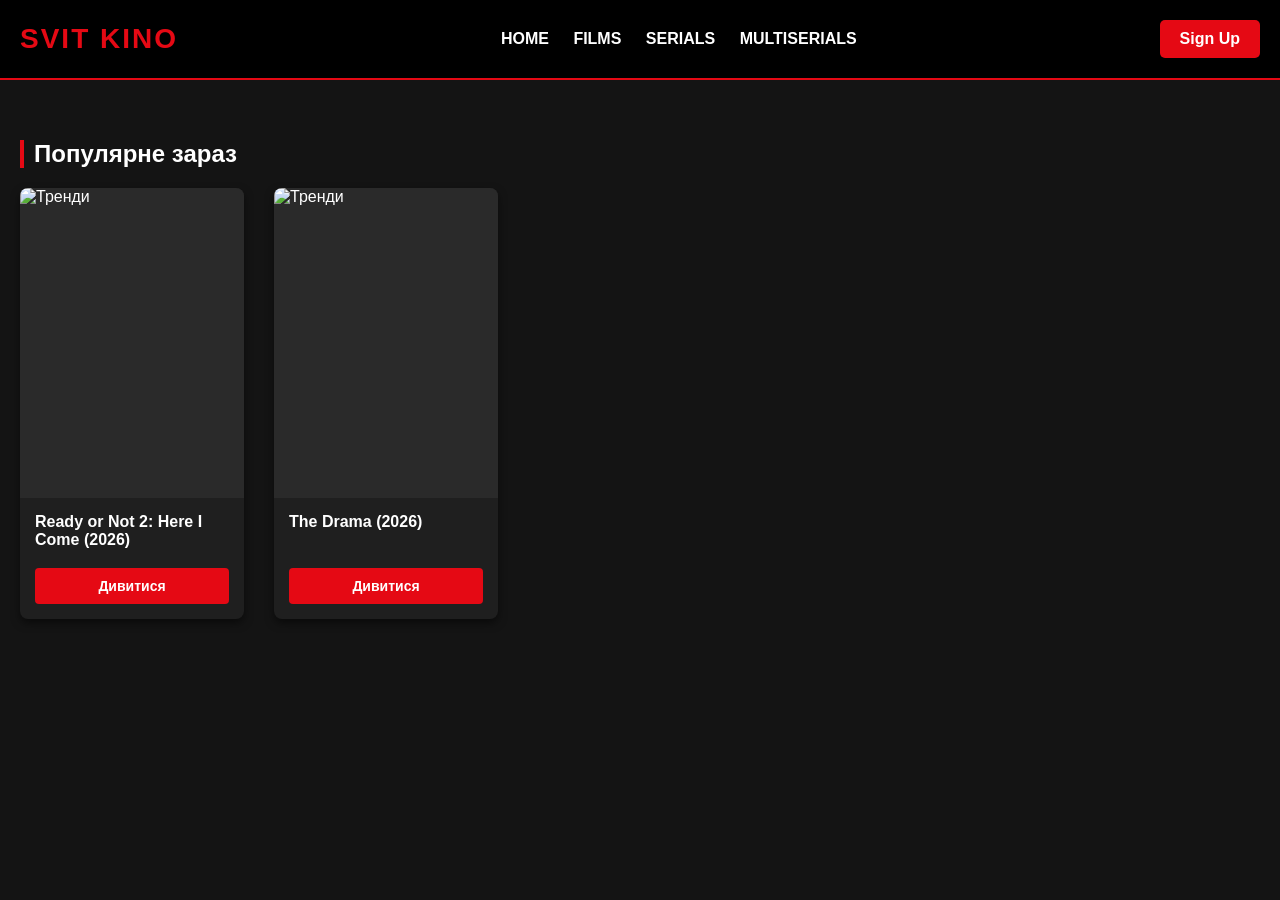
==== index.html @ 82ef0822 "Add initial HTML structure for SVIT KINO" ====
<!DOCTYPE html>
<html lang="uk">
<head>
    <meta charset="UTF-8">
    <meta name="viewport" content="width=device-width, initial-scale=1.0">
    <title>SVIT KINO - Головна</title>
    <link rel="stylesheet" href="style.css">
</head>
<body>

    <header>
        <h1>SVIT KINO</h1>
        <nav>
            <a href="index.html">HOME</a>
            <a href="films.html">FILMS</a>
            <a href="serials.html">SERIALS</a>
            <a href="multiserials.html">MULTISERIALS</a>
        </nav>
        <a href="register.html" class="auth-btn">Sign Up</a>
    </header>

    <main>
        <h2>Популярне зараз</h2>

        <div class="content-grid">
            <div class="card" style="animation-delay: 0.1s;">
                <div class="img-container"><img src="https://kino-teatr.ua/public/main/films/2026-02/poster_69a16c270011f.jpg" alt="Тренди"></div>
                <div class="card-info">
                    <div class="card-title">Ready or Not 2: Here I Come (2026)
</div>
                    <a href="#" class="watch-btn">Дивитися</a>
                </div>
            </div>
            <div class="card" style="animation-delay: 0.2s;">
                <div class="img-container"><img src="https://cdn.planetakino.ua/29328_the-drama-2026-en_2026/Media/Posters/vertical/opt_5e7425e5-eb8f-4544-b5ff-8d44acaa403c.webp" alt="Тренди"></div>
                <div class="card-info">
                    <div class="card-title">The Drama (2026)</div>
                    <a href="#" class="watch-btn">Дивитися</a>
                </div>
            </div>
        </div>
    </main>

</body>
</html>
---- style.css ----
/* style.css - Загальні стилі та анімації для SVIT KINO */
body {
    font-family: Arial, sans-serif;
    background-color: #141414;
    color: white;
    margin: 0;
    padding: 0;
}

header {
    background-color: #000;
    padding: 20px;
    display: flex;
    justify-content: space-between;
    align-items: center;
    border-bottom: 2px solid #E50914;
}

h1 {
    color: #E50914;
    margin: 0;
    font-size: 28px;
    text-transform: uppercase;
    letter-spacing: 2px;
    animation: pulse 2s infinite alternate;
}

nav a {
    color: white;
    text-decoration: none;
    margin-left: 20px;
    font-weight: bold;
    transition: color 0.3s ease;
}

nav a:hover {
    color: #E50914;
}

.auth-btn {
    background-color: #E50914;
    color: white;
    padding: 10px 20px;
    text-decoration: none;
    border-radius: 5px;
    font-weight: bold;
    transition: transform 0.3s ease, background-color 0.3s ease;
}

.auth-btn:hover {
    background-color: #b80710;
    transform: scale(1.05);
}

main {
    padding: 40px 20px;
}

h2 {
    font-size: 24px;
    margin-bottom: 20px;
    border-left: 4px solid #E50914;
    padding-left: 10px;
}

/* Контейнер для карток */
.content-grid {
    display: grid;
    grid-template-columns: repeat(auto-fill, minmax(220px, 1fr));
    gap: 30px;
    margin-top: 20px;
}

/* Стиль картки з анімацією появи */
.card {
    background-color: #1f1f1f;
    border-radius: 8px;
    overflow: hidden;
    box-shadow: 0 4px 8px rgba(0,0,0,0.5);
    transition: transform 0.3s ease, box-shadow 0.3s ease;
    display: flex;
    flex-direction: column;
    animation: fadeIn 0.8s ease forwards;
    opacity: 0;
}

.card:hover {
    transform: translateY(-10px) scale(1.02);
    box-shadow: 0 10px 20px rgba(229, 9, 20, 0.3);
}

.card .img-container {
    width: 100%;
    height: 310px;
    overflow: hidden;
    position: relative;
    background-color: #2a2a2a;
}

.card img {
    width: 100%;
    height: 100%;
    object-fit: cover;
    transition: transform 0.5s ease;
}

.card:hover img {
    transform: scale(1.05);
}

/* Контент всередині картки */
.card-info {
    padding: 15px;
    flex-grow: 1;
    display: flex;
    flex-direction: column;
    justify-content: space-between;
}

.card-title {
    font-size: 16px;
    font-weight: bold;
    margin-bottom: 15px;
    color: #fff;
    min-height: 40px;
}

/* Кнопка "Дивитися" */
.watch-btn {
    display: block;
    text-align: center;
    background-color: #E50914;
    color: white;
    padding: 10px;
    text-decoration: none;
    border-radius: 4px;
    font-weight: bold;
    font-size: 14px;
    transition: background-color 0.2s, transform 0.2s;
}

.watch-btn:hover {
    background-color: #fff;
    color: #E50914;
    transform: translateY(-2px);
}

/* Ключові кадри для анімацій */
@keyframes fadeIn {
    from {
        opacity: 0;
        transform: translateY(20px);
    }
    to {
        opacity: 1;
        transform: translateY(0);
    }
}

@keyframes pulse {
    from {
        text-shadow: 0 0 5px rgba(229, 9, 20, 0.5);
    }
    to {
        text-shadow: 0 0 15px rgba(229, 9, 20, 0.9);
    }
}
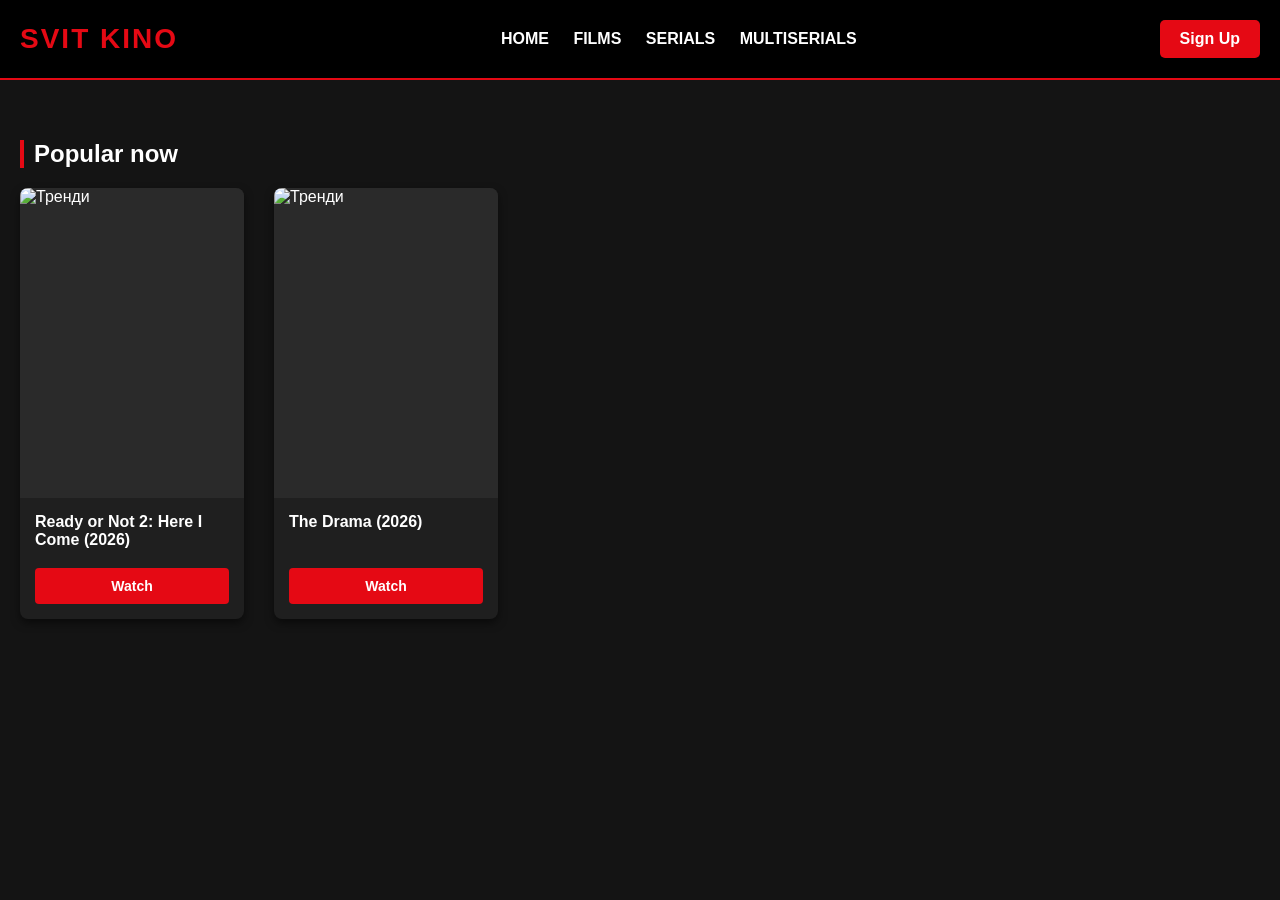
==== commit 3ca4971a: "Translate headings and buttons to English" ====
--- a/index.html
+++ b/index.html
@@ -20,7 +20,7 @@
     </header>
 
     <main>
-        <h2>Популярне зараз</h2>
+        <h2>Popular now</h2>
 
         <div class="content-grid">
             <div class="card" style="animation-delay: 0.1s;">
@@ -28,14 +28,14 @@
                 <div class="card-info">
                     <div class="card-title">Ready or Not 2: Here I Come (2026)
 </div>
-                    <a href="#" class="watch-btn">Дивитися</a>
+                    <a href="#" class="watch-btn">Watch</a>
                 </div>
             </div>
             <div class="card" style="animation-delay: 0.2s;">
                 <div class="img-container"><img src="https://cdn.planetakino.ua/29328_the-drama-2026-en_2026/Media/Posters/vertical/opt_5e7425e5-eb8f-4544-b5ff-8d44acaa403c.webp" alt="Тренди"></div>
                 <div class="card-info">
                     <div class="card-title">The Drama (2026)</div>
-                    <a href="#" class="watch-btn">Дивитися</a>
+                    <a href="#" class="watch-btn">Watch</a>
                 </div>
             </div>
         </div>
